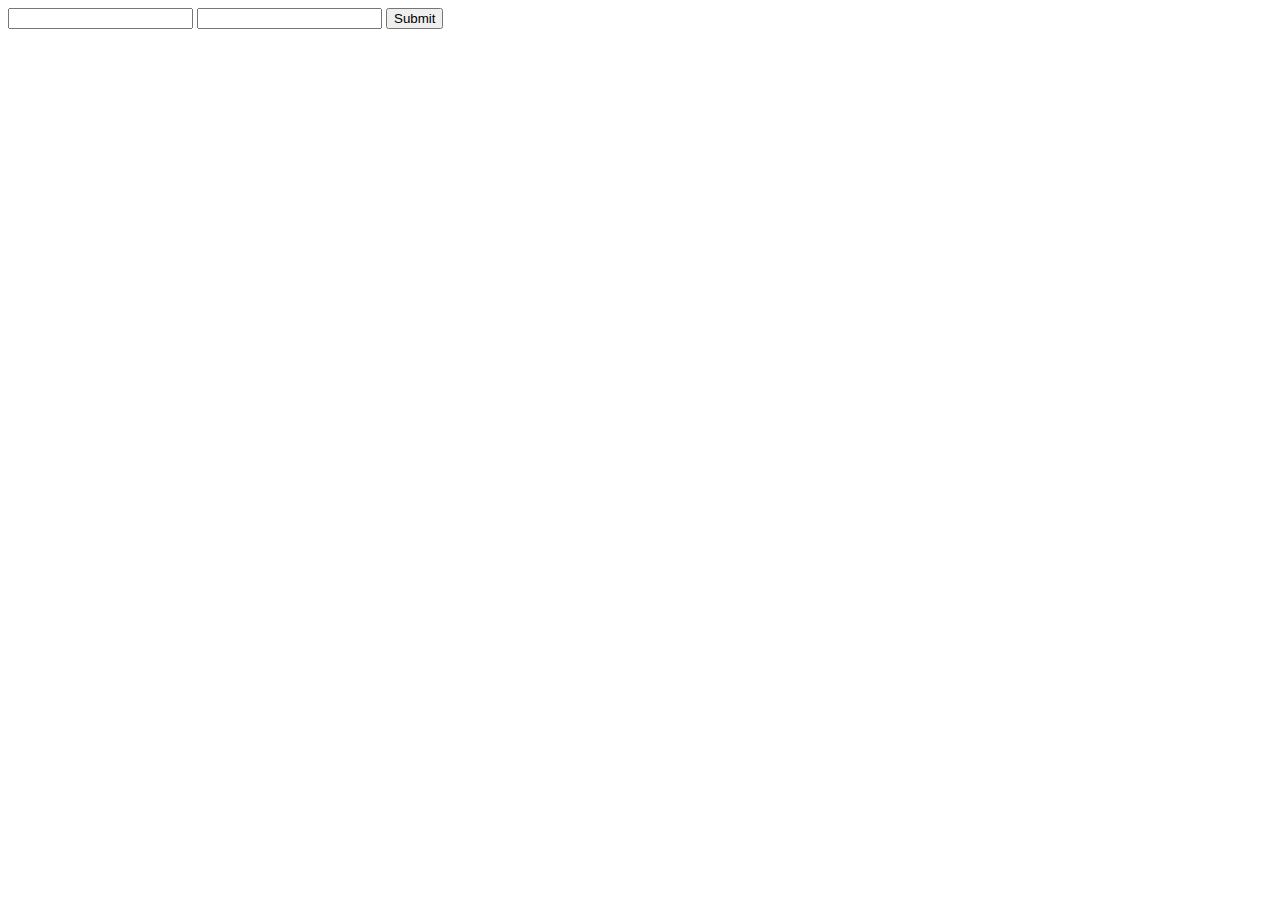
==== src/main/webapp/WEB-INF/views/login.html @ db66b22d "init" ====
<!DOCTYPE html>
<html xmlns:th="http://www.thymeleaf.org">
<head>
    <meta charset="UTF-8">
    <title>Title</title>
</head>
<body>

<form action="/login" th:object="${userinfoVO}" method="post">
    <input type="text" th:field="*{userId}" />
    <input type="password" th:field="*{password}" />
    <input type="submit">
</form>

</body>
</html>
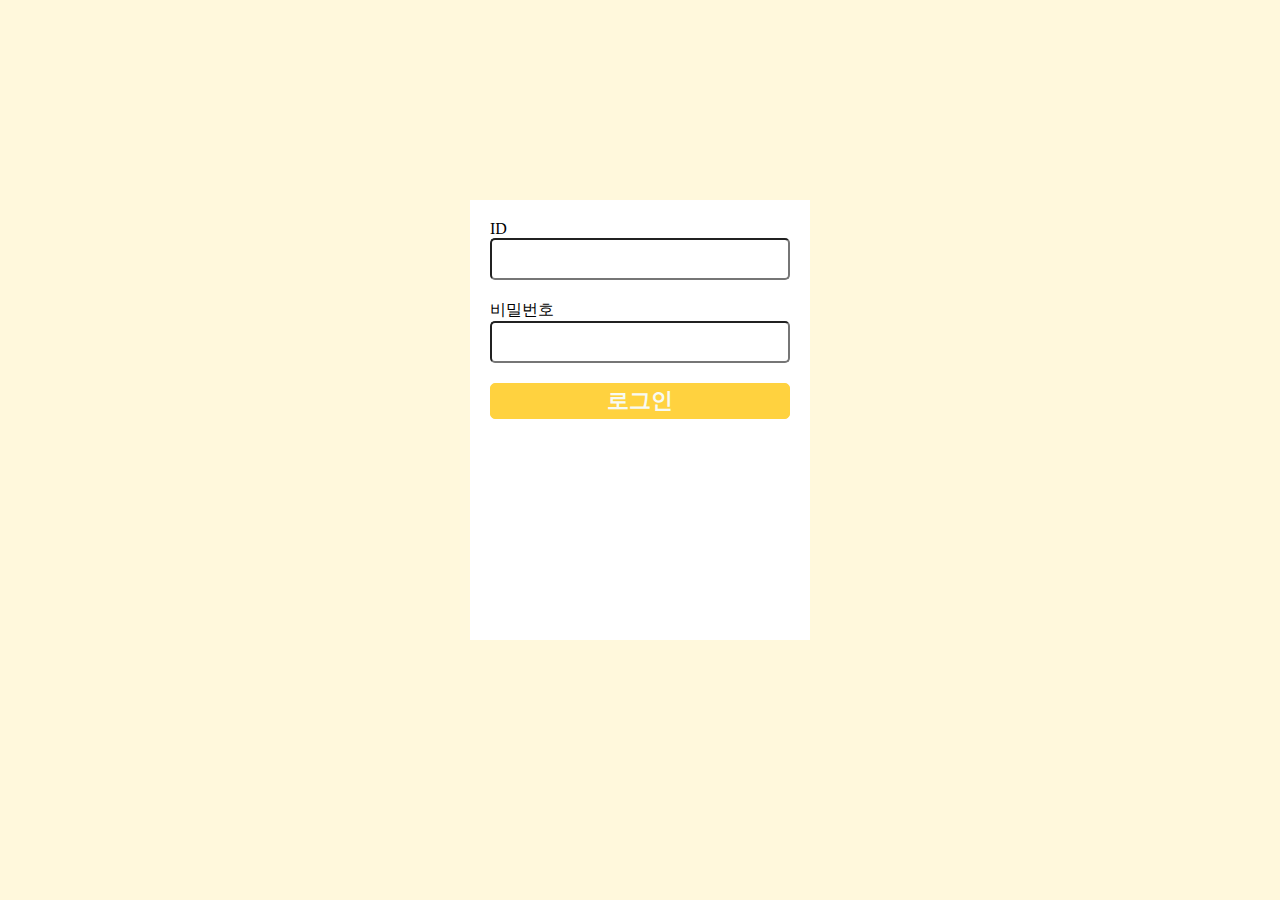
==== commit 5945c94e: "무기한연기--" ====
--- a/src/main/webapp/WEB-INF/views/login.html
+++ b/src/main/webapp/WEB-INF/views/login.html
@@ -3,14 +3,51 @@
 <head>
     <meta charset="UTF-8">
     <title>Title</title>
+    <style>
+        body {
+            background-color: #FFF8DC;
+        }
+        #regist-card {
+            width: 300px;
+            height: 400px;
+            padding: 20px;
+            background-color: #FFF;
+            margin: 200px auto 0 auto;
+            justify-content: center;
+            align-items: center;
+        }
+        input[type=text],
+        input[type=password] {
+            width: 290px;
+            height: 36px;
+            border-radius: 5px;
+            font-size: 16px;
+            padding-left: 4px;
+            margin-bottom: 20px;
+        }
+        input[type=submit] {
+            width: 300px;
+            height: 36px;
+            border: 1px solid #FFD23F;
+            border-radius: 5px;
+            background-color: #FFD23F;
+            color: #F7FAF3;
+            font-size: 22px;
+            font-weight: bold;
+        }
+        label {
+        }
+    </style>
 </head>
 <body>
-
 <form action="/login" th:object="${userinfoVO}" method="post">
-    <input type="text" th:field="*{userId}" />
-    <input type="password" th:field="*{password}" />
-    <input type="submit">
+    <div id="regist-card">
+        <label for="userId">ID</label>
+        <input type="text" th:field="*{userId}" name="userId" id="userId" />
+        <label for="password">비밀번호</label>
+        <input type="password" th:field="*{password}" name="password" id="password" />
+        <input type="submit" value="로그인">
+    </div>
 </form>
-
 </body>
 </html>